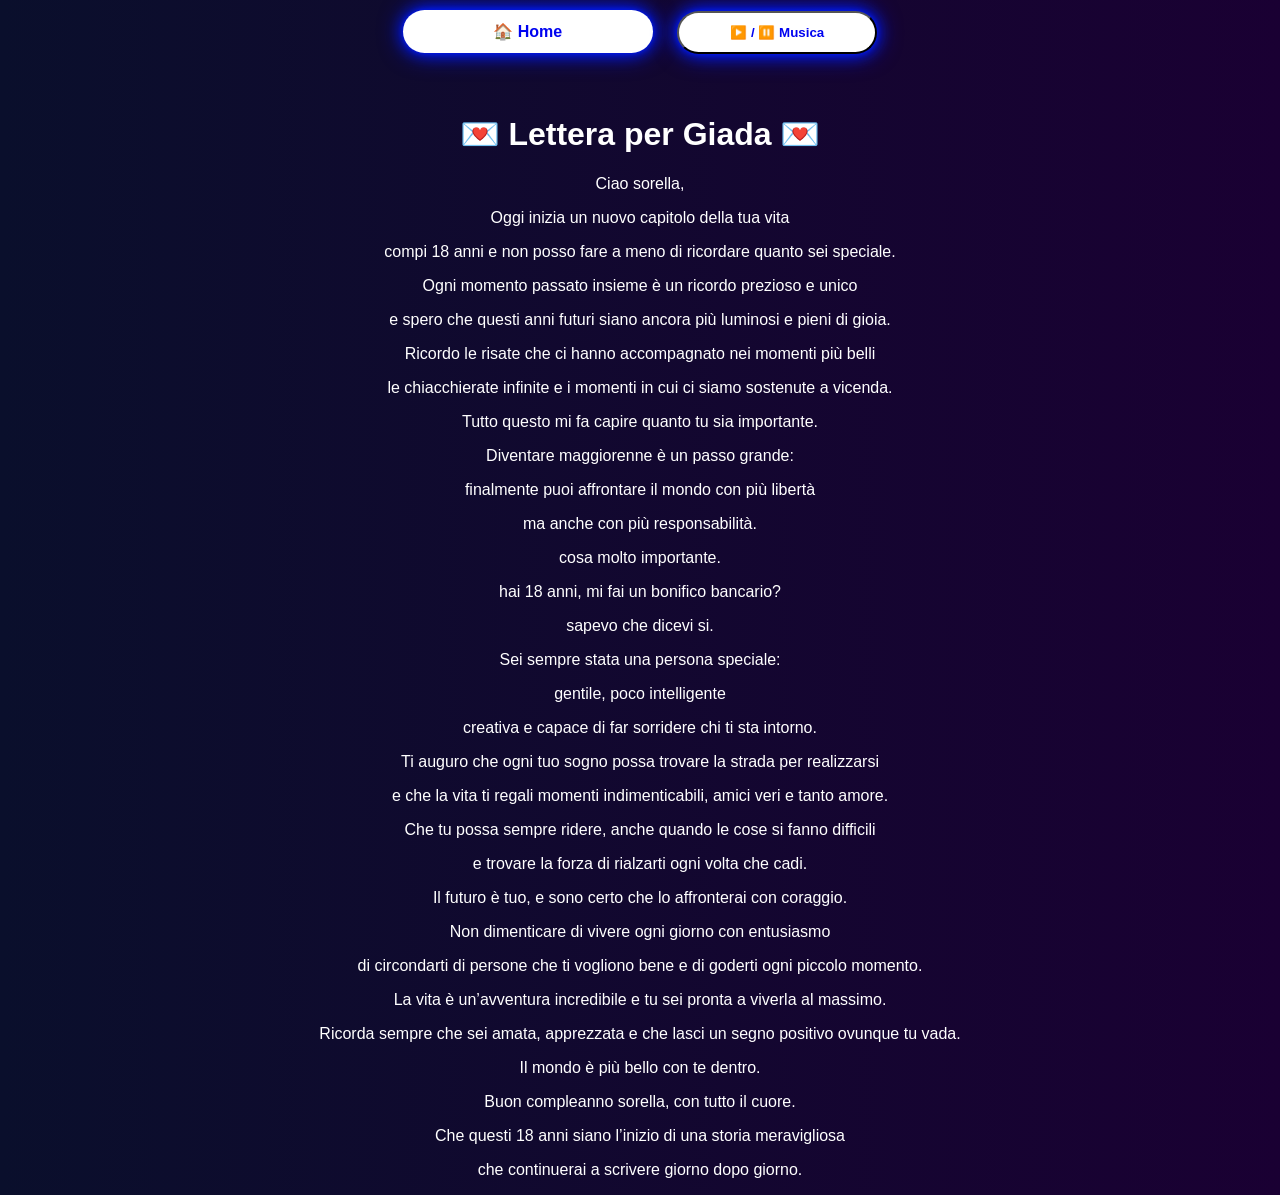
==== lettera.html @ 89f75336 "Add files via upload" ====
<!DOCTYPE html>
<html lang="it">
<head>
    <meta charset="UTF-8">
    <meta name="viewport" content="width=device-width, initial-scale=1.0">
    <title>Lettera per Giada</title>
    <link rel="stylesheet" href="style.css">
</head>
<body>

    <style>
.container{
    margin:0;
    padding:0;
    height:auto;
}
body{
    margin:0;
}
</style>


</div>

    <!-- Bottoni in alto -->
    <div class="top-buttons">
        <a href="index.html" class="btn">🏠 Home</a>
        <button onclick="toggleMusic()" class="btn">▶️ / ⏸️ Musica</button>
    </div>

    <h1>💌 Lettera per Giada 💌</h1>

</p>Ciao sorella,</p>

</p>Oggi inizia un nuovo capitolo della tua vita</p>

</p>compi 18 anni e non posso fare a meno di ricordare quanto sei speciale.</p>

</p>Ogni momento passato insieme è un ricordo prezioso e unico</p>

</p>e spero che questi anni futuri siano ancora più luminosi e pieni di gioia.</p>

</p>Ricordo le risate che ci hanno accompagnato nei momenti più belli</p>

</p>le chiacchierate infinite e i momenti in cui ci siamo sostenute a vicenda.</p>

</p>Tutto questo mi fa capire quanto tu sia importante.</p>

</p>Diventare maggiorenne è un passo grande:</p>

</p>finalmente puoi affrontare il mondo con più libertà</p>

</p>ma anche con più responsabilità.</p>

</p>cosa molto importante.</p>

</p>hai 18 anni, mi fai un bonifico bancario?</p>

</p>sapevo che dicevi si.</p>

</p>Sei sempre stata una persona speciale: </p>

</p>gentile, poco intelligente</p>

</p>creativa e capace di far sorridere chi ti sta intorno.</p>

</p>Ti auguro che ogni tuo sogno possa trovare la strada per realizzarsi</p>
 
</p>e che la vita ti regali momenti indimenticabili, amici veri e tanto amore.</p>

</p>Che tu possa sempre ridere, anche quando le cose si fanno difficili</p>

</p>e trovare la forza di rialzarti ogni volta che cadi.</p>

</p>Il futuro è tuo, e sono certo che lo affronterai con coraggio.</p>

<p>Non dimenticare di vivere ogni giorno con entusiasmo</p>
 
</p>di circondarti di persone che ti vogliono bene e di goderti ogni piccolo momento.</p>

</p>La vita è un’avventura incredibile e tu sei pronta a viverla al massimo.</p>

</p>Ricorda sempre che sei amata, apprezzata e che lasci un segno positivo ovunque tu vada.</p>

</p/>Il mondo è più bello con te dentro.</p>

</p>Buon compleanno sorella, con tutto il cuore.</p>

</p>Che questi 18 anni siano l’inizio di una storia meravigliosa 

</p>che continuerai a scrivere giorno dopo giorno.</p>



        <!-- 🎵 Musica -->
        <audio id="bgMusic" loop>
        
            <source src="Neima Ezza - Casa (prod. NKO).mp3" type="audio/mpeg">
            Il tuo browser non supporta l'audio.
        </audio>
    </div>

    <script>
        function toggleMusic() {
            var music = document.getElementById("bgMusic");
            if (music.paused) {
                music.play();
            } else {
                music.pause();
            }
        }
    </script>

</body>
</html>
---- style.css ----
/* Stile base */
body {
    background: linear-gradient(to right, #0A0F2C, #1A0033);
    overflow-x: hidden;
    font-family: Arial, sans-serif;
    text-align: center;
    color: white;
}

/* Neon rettangoli */
.neon-rect {
    position: fixed;
    background: #0119F0;
    box-shadow: 0 0 20px #0119F0,
                0 0 40px #0119F0,
                0 0 60px #0119F0;
    opacity: 3;
    z-index: 0;
}

/* Rettangoli */
.rect1 { width: 80%; height: 10px; top: 20%; left: 10%; }
.rect2 { width: 10px; height: 60%; top: 20%; left: 15%; }
.rect3 { width: 10px; height: 60%; top: 20%; right: 15%; }

/* Contenuto sopra neon */
.container { 
    position: relative; 
    z-index: 1; 
    padding: 50px 20px 100px 20px; /* padding in fondo più grande */
    min-height: 100vh; /* altezza minima 100% dello schermo */
}

/* Gallery immagini */
.gallery img {
    width: 250px;
    margin: 10px;
    border-radius: 15px;
    box-shadow: 0 5px 15px rgba(0,0,0,0.3);
}

/* Pulsanti */
.btn {
    box-shadow: 0 0 5px #0119F0,
                0 0 15px #0119F0,
                0 0 25px #0119F0;
    display: inline-block;
    width: 200px;
    padding: 12px 25px;
    margin: 10px;
    background: white;
    color: #0003F0;
    text-decoration: none;
    border-radius: 30px;
    font-weight: bold;
    transition: 0.3s;
}
.btn:hover { background: #0119F0; color: white; }
/* Bottoni in alto lettera */
.top-buttons {
    display: inline-block;
    justify-content: center;
    gap: 20px;
    margin-bottom: 30px;
}

/* Mobile responsive */
@media (max-width: 600px) {

    .top-buttons {
    display: flex;
    justify-content: center;
    align-items: center;
    gap: 20px;
}

@media (max-width: 600px) {
    .top-buttons {
        flex-direction: column;
        align-items: center;
    }

    .btn {
        display: inline-block;
        width: auto;
    }
}

    h1 {
        font-size: 28px;
        margin-bottom: 20px;
    }

    p, .lettera {
        font-size: 22px;
        margin-bottom: 30px; /* più spazio sotto il testo */
    }

    .buttons {
        margin-bottom: 30px; /* spazio tra pulsanti e ciò che viene dopo */
    }

    .btn {
        padding: 12px 20px;
        font-size: 16px;
        margin: 10px 0; /* pulsanti uno sotto l’altro */
        display: block;
    }

    .intro-text {
        font-size-: 22px;
        line-height: 1.6;
        color: #ffffff;
    }

    .intro-text ul li {
        font-size: 22px;
    }

    .gallery img {
        width: 80%;
        margin: 15px auto;
        display: block;
        border-radius: 10px;
        
        box-shadow: 0 0 15px #0119F0, 0 0 30px
    #0119F0, 0 0 45px #0119F0;
        border: 3px solid #0119F0;
    }

    .container {
        padding-bottom: 50px; /* spazio extra in fondo */
    }
}
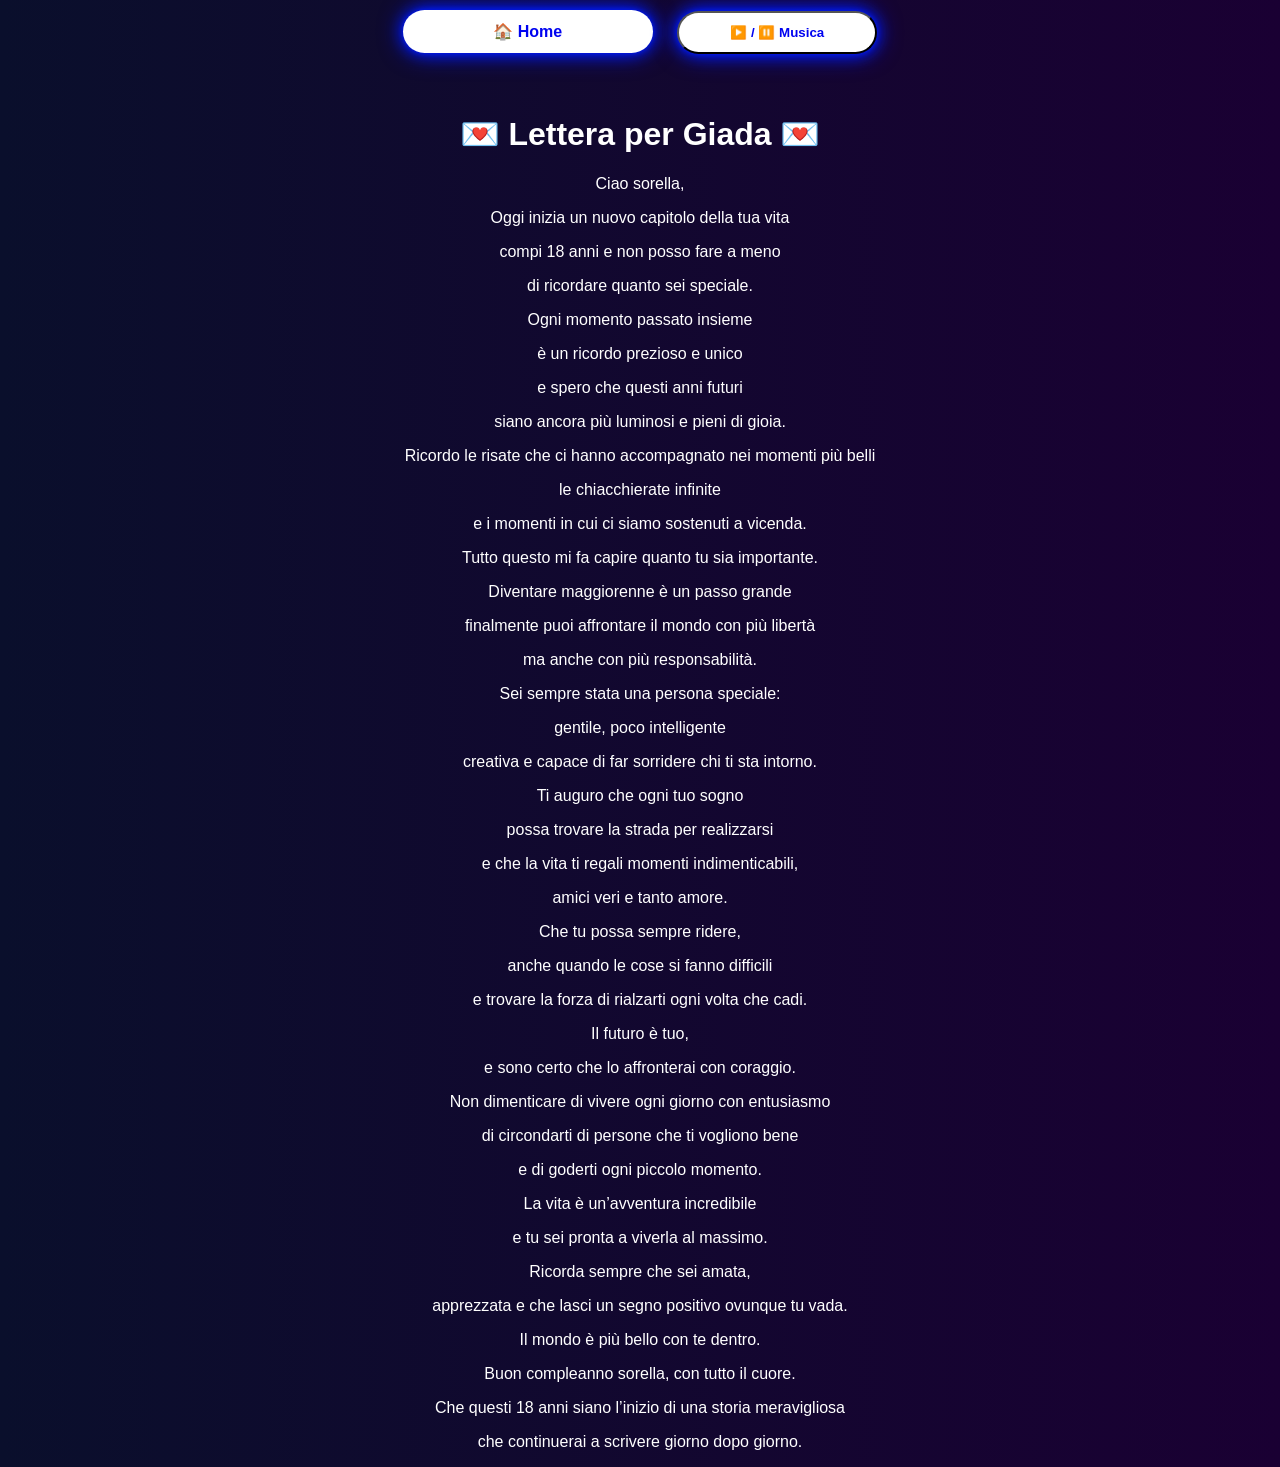
==== commit f8b0cc89: "lettera.html" ====
--- a/lettera.html
+++ b/lettera.html
@@ -34,59 +34,75 @@
 
 </p>Oggi inizia un nuovo capitolo della tua vita</p>
 
-</p>compi 18 anni e non posso fare a meno di ricordare quanto sei speciale.</p>
+</p>compi 18 anni e non posso fare a meno</p>
+    
+</p>di ricordare quanto sei speciale.</p>
 
-</p>Ogni momento passato insieme è un ricordo prezioso e unico</p>
+</p>Ogni momento passato insieme</p>
+    
+</p>è un ricordo prezioso e unico</p>
 
-</p>e spero che questi anni futuri siano ancora più luminosi e pieni di gioia.</p>
+</p>e spero che questi anni futuri</p>
+    
+</p>siano ancora più luminosi e pieni di gioia.</p>
 
 </p>Ricordo le risate che ci hanno accompagnato nei momenti più belli</p>
 
-</p>le chiacchierate infinite e i momenti in cui ci siamo sostenute a vicenda.</p>
+</p>le chiacchierate infinite</p>
+    
+</p>e i momenti in cui ci siamo sostenuti a vicenda.</p>
 
 </p>Tutto questo mi fa capire quanto tu sia importante.</p>
 
-</p>Diventare maggiorenne è un passo grande:</p>
+</p>Diventare maggiorenne è un passo grande</p>
 
 </p>finalmente puoi affrontare il mondo con più libertà</p>
 
 </p>ma anche con più responsabilità.</p>
 
-</p>cosa molto importante.</p>
-
-</p>hai 18 anni, mi fai un bonifico bancario?</p>
-
-</p>sapevo che dicevi si.</p>
-
-</p>Sei sempre stata una persona speciale: </p>
+</p>Sei sempre stata una persona speciale:</p>
 
 </p>gentile, poco intelligente</p>
 
 </p>creativa e capace di far sorridere chi ti sta intorno.</p>
 
-</p>Ti auguro che ogni tuo sogno possa trovare la strada per realizzarsi</p>
+</p>Ti auguro che ogni tuo sogno</p>
+    
+</p>possa trovare la strada per realizzarsi</p>
  
-</p>e che la vita ti regali momenti indimenticabili, amici veri e tanto amore.</p>
+</p>e che la vita ti regali momenti indimenticabili,</p>
+    
+</p>amici veri e tanto amore.</p>
 
-</p>Che tu possa sempre ridere, anche quando le cose si fanno difficili</p>
+</p>Che tu possa sempre ridere,</p>
+    
+</p>anche quando le cose si fanno difficili</p>
 
 </p>e trovare la forza di rialzarti ogni volta che cadi.</p>
 
-</p>Il futuro è tuo, e sono certo che lo affronterai con coraggio.</p>
+</p>Il futuro è tuo,</p>
+    
+</p>e sono certo che lo affronterai con coraggio.</p>
 
 <p>Non dimenticare di vivere ogni giorno con entusiasmo</p>
  
-</p>di circondarti di persone che ti vogliono bene e di goderti ogni piccolo momento.</p>
+</p>di circondarti di persone che ti vogliono bene</p>
 
-</p>La vita è un’avventura incredibile e tu sei pronta a viverla al massimo.</p>
+</p>e di goderti ogni piccolo momento.</p>
 
-</p>Ricorda sempre che sei amata, apprezzata e che lasci un segno positivo ovunque tu vada.</p>
+</p>La vita è un’avventura incredibile</p>
+    
+</p>e tu sei pronta a viverla al massimo.</p>
+
+</p>Ricorda sempre che sei amata,</p>
+    
+</p>apprezzata e che lasci un segno positivo ovunque tu vada.</p>
 
 </p/>Il mondo è più bello con te dentro.</p>
 
 </p>Buon compleanno sorella, con tutto il cuore.</p>
 
-</p>Che questi 18 anni siano l’inizio di una storia meravigliosa 
+</p>Che questi 18 anni siano l’inizio di una storia meravigliosa</p>
 
 </p>che continuerai a scrivere giorno dopo giorno.</p>
 
@@ -113,3 +129,6 @@
 
 </body>
 </html>
+
+
+
